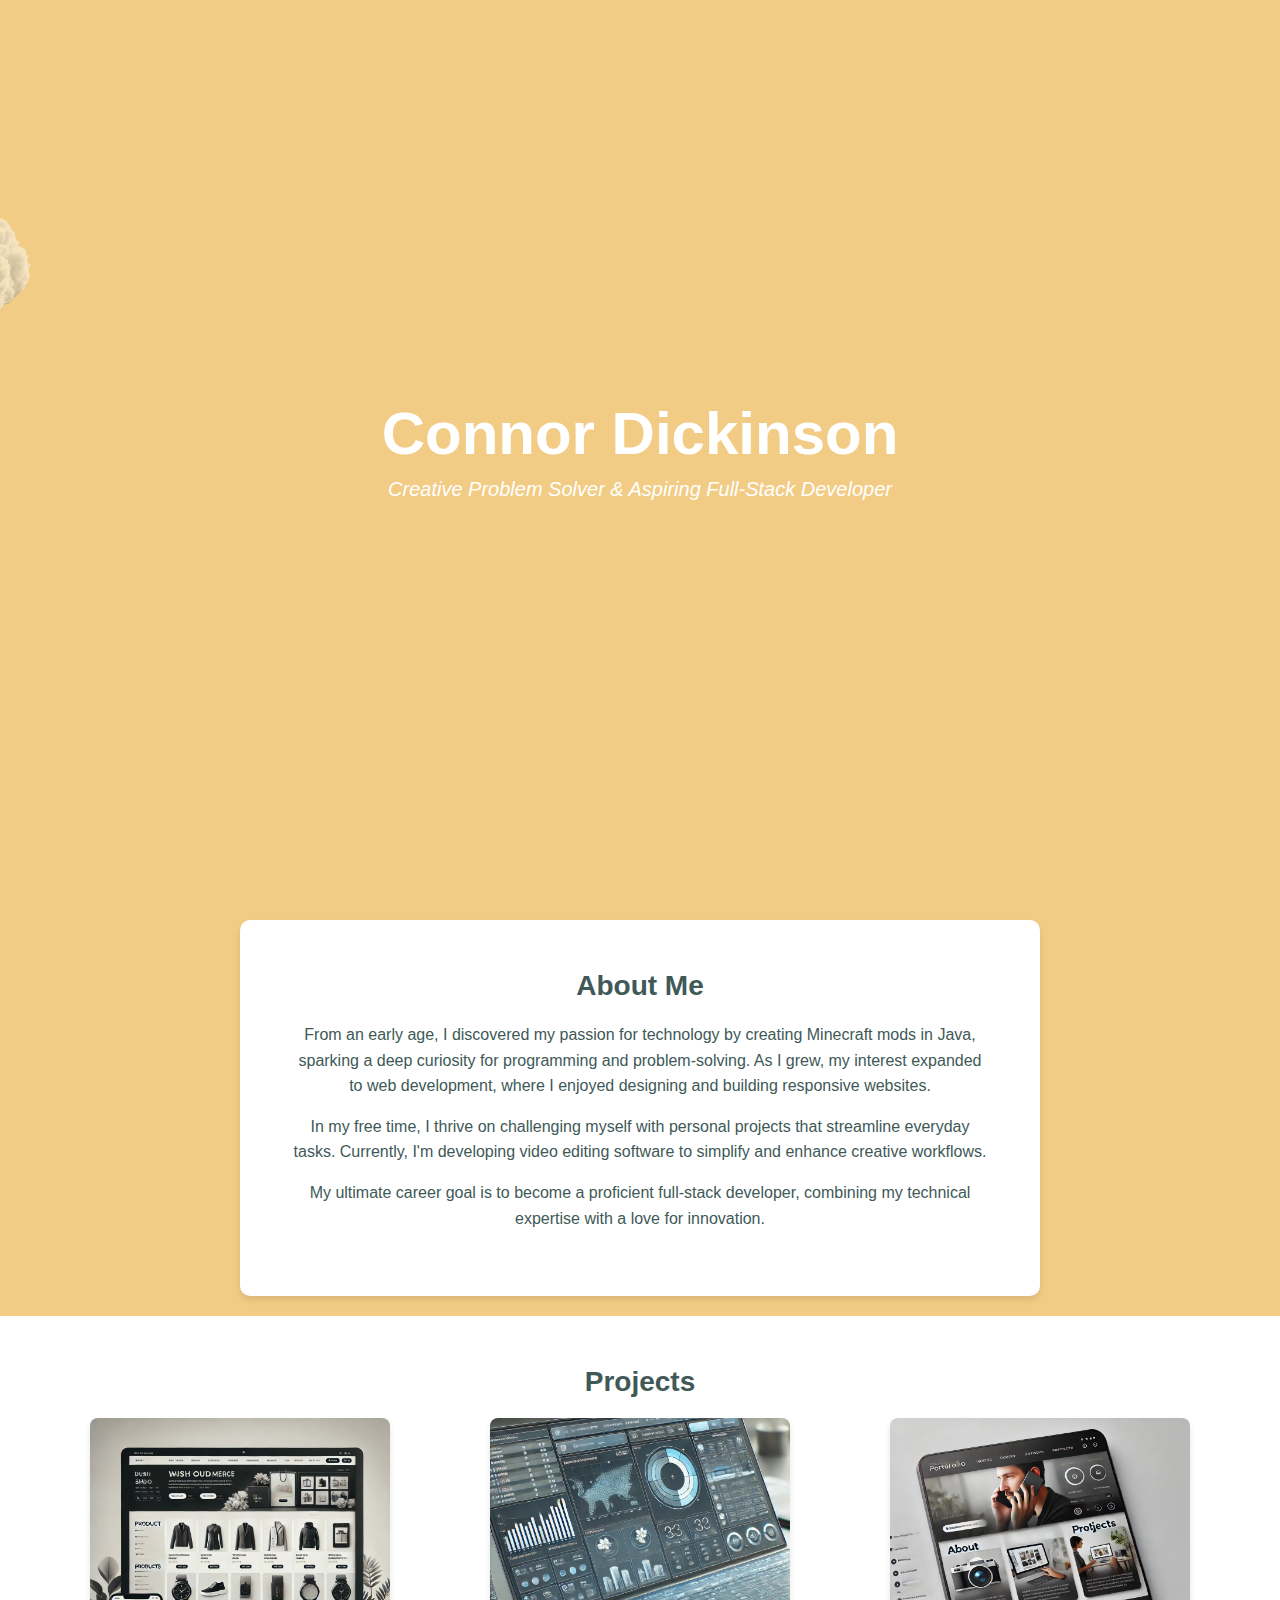
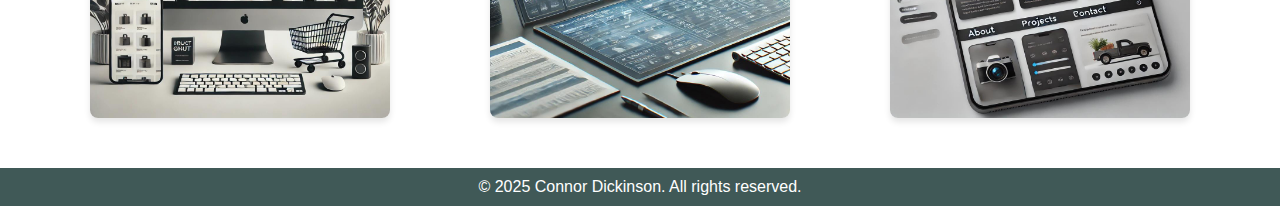
==== index.html @ 1ad03513 "Add files via upload" ====
<!DOCTYPE html>
<html lang="en">
<head>
  <meta charset="UTF-8">
  <meta name="viewport" content="width=device-width, initial-scale=1.0">
  <title>Connor Dickinson - Portfolio</title>
  <link rel="stylesheet" href="styles.css">
</head>
<body>
  <!-- Hero Section -->
  <section class="hero">
    <div class="clouds">
      <img src="assets/images/cloud.png" alt="Cloud" class="cloud cloud1">
      <img src="assets/images/cloud.png" alt="Cloud" class="cloud cloud2">
      <img src="assets/images/cloud.png" alt="Cloud" class="cloud cloud3">
    </div>
    <h1 class="bouncing-name">Connor Dickinson</h1>
    <p class="tagline">Creative Problem Solver & Aspiring Full-Stack Developer</p>
  </section>

  <!-- About Section -->
  <section id="about">
    <h2>About Me</h2>
    <p>
      From an early age, I discovered my passion for technology by creating Minecraft mods in Java, sparking a deep curiosity for programming and problem-solving.
      As I grew, my interest expanded to web development, where I enjoyed designing and building responsive websites.
    </p>
    <p>
      In my free time, I thrive on challenging myself with personal projects that streamline everyday tasks. 
      Currently, I'm developing video editing software to simplify and enhance creative workflows.
    </p>
    <p>
      My ultimate career goal is to become a proficient full-stack developer, combining my technical expertise with a love for innovation.
    </p>
  </section>

<!-- Projects Section -->
<section id="projects">
  <h2>Projects</h2>
  <div class="project-list">
    <!-- E-Commerce Project -->
    <a href="Projects/e-commerce/index.html" target="_blank" class="project-link">
      <div class="project-item">
        <img src="assets/images/project1.jpg" alt="E-commerce Website">
        <div class="project-hover">
          <h3>E-commerce Website</h3>
          <p>A responsive e-commerce platform prototype.</p>
        </div>
      </div>
    </a>

    <!-- Inventory Management Tool -->
    <div class="project-item">
      <img src="assets/images/project2.jpg" alt="Inventory Management Tool">
      <div class="project-hover">
        <h3>Inventory Management Tool</h3>
        <p>A Python-based inventory tracker with CRUD functionality.</p>
      </div>
    </div>

    <!-- Portfolio Website -->
    <div class="project-item">
      <img src="assets/images/project3.jpg" alt="Portfolio Website">
      <div class="project-hover">
        <h3>Portfolio Website</h3>
        <p>My personal portfolio showcasing skills and projects.</p>
      </div>
    </div>
  </div>
</section>


  <footer>
    <p>&copy; 2025 Connor Dickinson. All rights reserved.</p>
  </footer>
</body>
</html>
---- styles.css ----
/* General Reset */
* {
  margin: 0;
  padding: 0;
  box-sizing: border-box;
}

body {
  font-family: 'Arial', sans-serif;
  background: #F2CC85;
  color: #405957;
  overflow-x: hidden;
}

/* Hero Section */
.hero {
  height: 100vh;
  position: relative;
  display: flex;
  flex-direction: column;
  justify-content: center;
  align-items: center;
  text-align: center;
  background: url("assets/images/sky.jpg") no-repeat center center/cover;
  overflow: hidden;
}

.bouncing-name {
  font-size: 60px;
  font-weight: bold;
  animation: bounce 2s infinite;
  color: white;
  z-index: 2;
}

.tagline {
  margin-top: 10px;
  font-size: 20px;
  font-style: italic;
  color: white;
  z-index: 2;
}

@keyframes bounce {
  0%, 100% {
    transform: translateY(0);
  }
  50% {
    transform: translateY(-20px);
  }
}

/* Cloud Animation */
.clouds {
  position: absolute;
  top: 0;
  left: 0;
  width: 100%;
  height: 100%;
  z-index: 1;
  overflow: hidden;
}

.cloud {
  position: absolute;
  width: 300px;
  opacity: 0.8;
  animation: moveClouds linear infinite;
}

.cloud1 {
  top: 10%;
  left: -20%;
  animation-duration: 40s;
}

.cloud2 {
  top: 50%;
  left: -30%;
  animation-duration: 50s;
}

.cloud3 {
  top: 30%;
  left: -25%;
  animation-duration: 60s;
}

@keyframes moveClouds {
  0% {
    transform: translateX(0);
  }
  100% {
    transform: translateX(120%);
  }
}

/* About Section */
#about {
  padding: 50px;
  text-align: center;
  background: white;
  margin: 20px auto;
  max-width: 800px;
  border-radius: 10px;
  box-shadow: 0 4px 6px rgba(0, 0, 0, 0.1);
}

#about h2 {
  font-size: 28px;
  color: #405957;
  margin-bottom: 20px;
}

#about p {
  line-height: 1.6;
  margin-bottom: 15px;
  color: #405957;
}

/* Projects Section */
#projects {
  padding: 50px;
  text-align: center;
  background: white;
}

#projects h2 {
  font-size: 28px;
  color: #405957;
  margin-bottom: 20px;
}

.project-list {
  display: grid;
  grid-template-columns: repeat(auto-fit, minmax(300px, 1fr));
  gap: 20px;
  justify-items: center;
}

.project-item {
  position: relative;
  width: 100%;
  max-width: 300px;
  border-radius: 8px;
  overflow: hidden;
  box-shadow: 0 4px 6px rgba(0, 0, 0, 0.1);
  transition: transform 0.3s ease, box-shadow 0.3s ease;
}

.project-item:hover {
  transform: translateY(-10px);
  box-shadow: 0 6px 10px rgba(0, 0, 0, 0.2);
}

.project-item img {
  width: 100%;
  height: auto;
  display: block;
}

.project-hover {
  position: absolute;
  top: 0;
  left: 0;
  right: 0;
  bottom: 0;
  background: rgba(0, 0, 0, 0.6);
  color: white;
  opacity: 0;
  display: flex;
  flex-direction: column;
  justify-content: center;
  align-items: center;
  padding: 15px;
  text-align: center;
  transition: opacity 0.3s ease;
}

.project-item:hover .project-hover {
  opacity: 1;
}

.project-hover h3 {
  font-size: 20px;
  margin-bottom: 10px;
}

.project-hover p {
  font-size: 14px;
  line-height: 1.4;
}

/* Footer */
footer {
  text-align: center;
  background: #405957;
  color: white;
  padding: 10px;
}
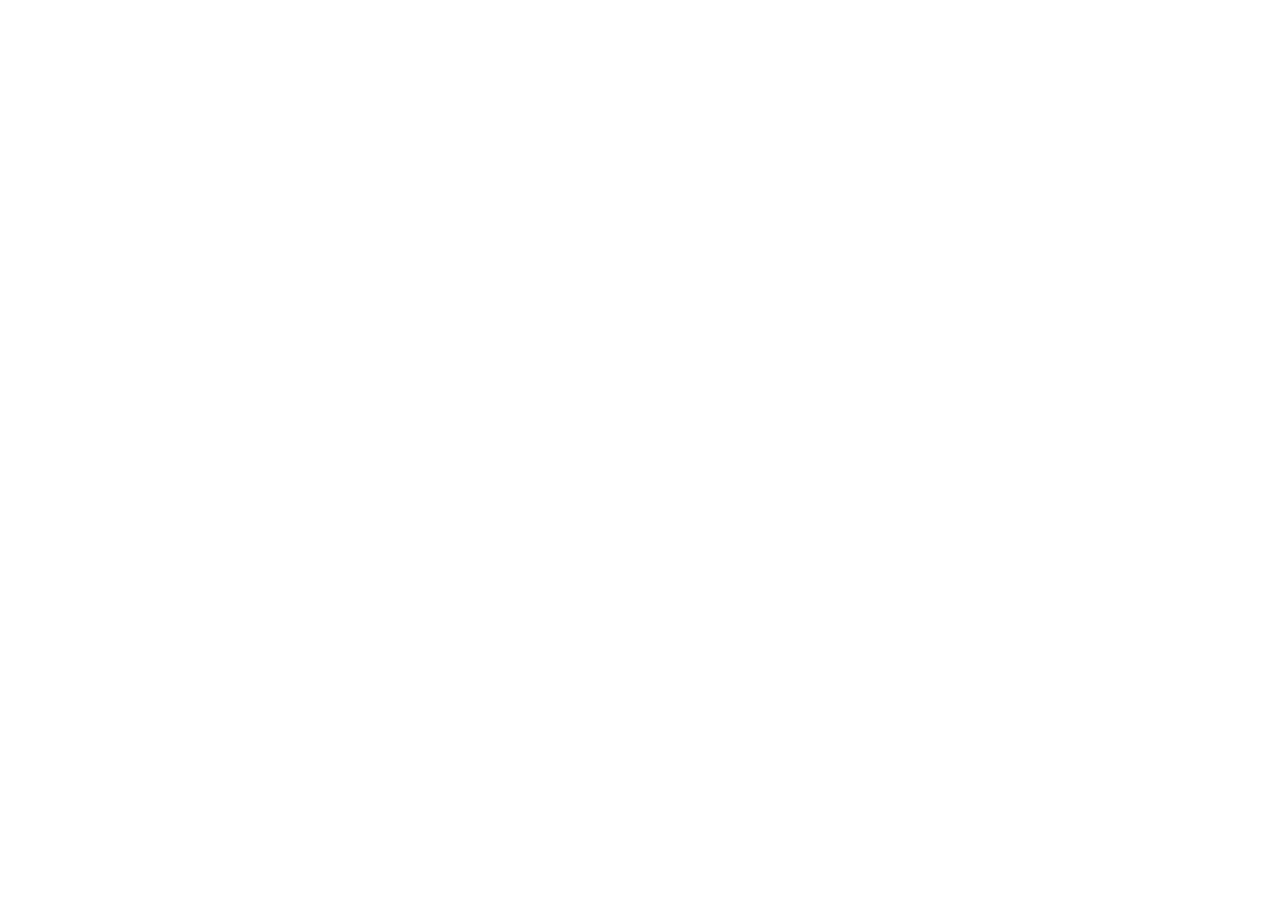
==== commit 51c46b88: "Changes SIte" ====
--- a/index.html
+++ b/index.html
@@ -1,77 +1,109 @@
 <!DOCTYPE html>
 <html lang="en">
 <head>
-  <meta charset="UTF-8">
-  <meta name="viewport" content="width=device-width, initial-scale=1.0">
-  <title>Connor Dickinson - Portfolio</title>
-  <link rel="stylesheet" href="styles.css">
+  <meta charset="UTF-8" />
+  <meta name="viewport" content="width=device-width, initial-scale=1.0" />
+  <title>Connor Dickinson | Portfolio</title>
+  <meta name="description" content="Connor Dickinson - Aspiring IT Support Specialist, Developer, and Systems Administrator">
+  <meta property="og:title" content="Connor Dickinson | Portfolio">
+  <meta property="og:description" content="Check out my portfolio of projects, skills and experience in IT support, development, and system administration.">
+  <meta property="og:type" content="website">
+  <meta property="og:image" content="https://bobfisher3.github.io/Portfolio/preview.jpg">
+  <meta name="twitter:card" content="summary_large_image">
+  <link href="https://fonts.googleapis.com/css2?family=Inter:wght@400;600;800&display=swap" rel="stylesheet">
+  <link rel="stylesheet" href="https://cdnjs.cloudflare.com/ajax/libs/font-awesome/6.5.0/css/all.min.css" />
+  <link href="https://unpkg.com/aos@2.3.4/dist/aos.css" rel="stylesheet">
+  <link rel="stylesheet" href="style.css" />
 </head>
-<body>
-  <!-- Hero Section -->
-  <section class="hero">
-    <div class="clouds">
-      <img src="assets/images/cloud.png" alt="Cloud" class="cloud cloud1">
-      <img src="assets/images/cloud.png" alt="Cloud" class="cloud cloud2">
-      <img src="assets/images/cloud.png" alt="Cloud" class="cloud cloud3">
-    </div>
-    <h1 class="bouncing-name">Connor Dickinson</h1>
-    <p class="tagline">Creative Problem Solver & Aspiring Full-Stack Developer</p>
-  </section>
+<body data-aos-easing="ease" data-aos-duration="1000" data-aos-delay="0">
+  <!-- Body content will be filled later -->
+  <script src="https://unpkg.com/aos@2.3.4/dist/aos.js"></script>
+  <script>
+    AOS.init();
+    const savedTheme = localStorage.getItem('theme');
+    if (savedTheme) {
+      document.documentElement.setAttribute('data-theme', savedTheme);
+      document.getElementById('themeToggle').innerHTML = 
+        savedTheme === 'dark' ? '<i class="fas fa-sun"></i>' : '<i class="fas fa-moon"></i>';
+    }
+    document.querySelectorAll('.progress-bar').forEach(bar => {
+      const width = bar.style.width;
+      bar.style.width = '0';
+      setTimeout(() => {
+        bar.style.width = width;
+      }, 500);
+    });
+  </script>
+  <script>
+    function toggleTheme() {
+      const html = document.documentElement;
+      const btn = document.getElementById('themeToggle');
+      const isDark = html.getAttribute('data-theme') === 'dark';
+      const newTheme = isDark ? 'light' : 'dark';
+      html.setAttribute('data-theme', newTheme);
+      localStorage.setItem('theme', newTheme);
+      btn.innerHTML = isDark ? '<i class="fas fa-moon"></i>' : '<i class="fas fa-sun"></i>';
+    }
+  </script>
+  <script>
+    const roles = ["Support Specialist", "Developer", "Systems Administrator", "Help Desk"];
+    let roleIndex = 0;
+    let charIndex = 0;
+    const roleSpan = document.getElementById("role");
 
-  <!-- About Section -->
-  <section id="about">
-    <h2>About Me</h2>
-    <p>
-      From an early age, I discovered my passion for technology by creating Minecraft mods in Java, sparking a deep curiosity for programming and problem-solving.
-      As I grew, my interest expanded to web development, where I enjoyed designing and building responsive websites.
-    </p>
-    <p>
-      In my free time, I thrive on challenging myself with personal projects that streamline everyday tasks. 
-      Currently, I'm developing video editing software to simplify and enhance creative workflows.
-    </p>
-    <p>
-      My ultimate career goal is to become a proficient full-stack developer, combining my technical expertise with a love for innovation.
-    </p>
-  </section>
+    function typeRole() {
+      if (charIndex <= roles[roleIndex].length) {
+        roleSpan.textContent = roles[roleIndex].substring(0, charIndex++);
+        setTimeout(typeRole, 100);
+      } else {
+        setTimeout(eraseRole, 2000);
+      }
+    }
 
-<!-- Projects Section -->
-<section id="projects">
-  <h2>Projects</h2>
-  <div class="project-list">
-    <!-- E-Commerce Project -->
-    <a href="Projects/e-commerce/index.html" target="_blank" class="project-link">
-      <div class="project-item">
-        <img src="assets/images/project1.jpg" alt="E-commerce Website">
-        <div class="project-hover">
-          <h3>E-commerce Website</h3>
-          <p>A responsive e-commerce platform prototype.</p>
-        </div>
-      </div>
-    </a>
+    function eraseRole() {
+      if (charIndex >= 0) {
+        roleSpan.textContent = roles[roleIndex].substring(0, charIndex--);
+        setTimeout(eraseRole, 50);
+      } else {
+        roleIndex = (roleIndex + 1) % roles.length;
+        setTimeout(typeRole, 500);
+      }
+    }
 
-    <!-- Inventory Management Tool -->
-    <div class="project-item">
-      <img src="assets/images/project2.jpg" alt="Inventory Management Tool">
-      <div class="project-hover">
-        <h3>Inventory Management Tool</h3>
-        <p>A Python-based inventory tracker with CRUD functionality.</p>
-      </div>
-    </div>
+    document.addEventListener("DOMContentLoaded", typeRole);
+  </script>
+  <script>
+    const sections = document.querySelectorAll("section[id]");
+    const navLinks = document.querySelectorAll(".nav-links a");
 
-    <!-- Portfolio Website -->
-    <div class="project-item">
-      <img src="assets/images/project3.jpg" alt="Portfolio Website">
-      <div class="project-hover">
-        <h3>Portfolio Website</h3>
-        <p>My personal portfolio showcasing skills and projects.</p>
-      </div>
-    </div>
-  </div>
-</section>
-
-
-  <footer>
-    <p>&copy; 2025 Connor Dickinson. All rights reserved.</p>
-  </footer>
+    window.addEventListener("scroll", () => {
+      let current = "";
+      sections.forEach((section) => {
+        const sectionTop = section.offsetTop - 100;
+        if (pageYOffset >= sectionTop) {
+          current = section.getAttribute("id");
+        }
+      });
+      navLinks.forEach((link) => {
+        link.classList.remove("active");
+        if (link.getAttribute("href") === `#${current}`) {
+          link.classList.add("active");
+        }
+      });
+    });
+  </script>
+  <script>
+    function openModal(id) {
+      document.getElementById(id).style.display = 'block';
+    }
+    function closeModal(id) {
+      document.getElementById(id).style.display = 'none';
+    }
+    window.onclick = function(event) {
+      if (event.target.classList.contains('modal')) {
+        event.target.style.display = 'none';
+      }
+    };
+  </script>
 </body>
 </html>
--- a/style.css
+++ b/style.css
@@ -0,0 +1 @@
+/* CSS extracted from HTML will go here */